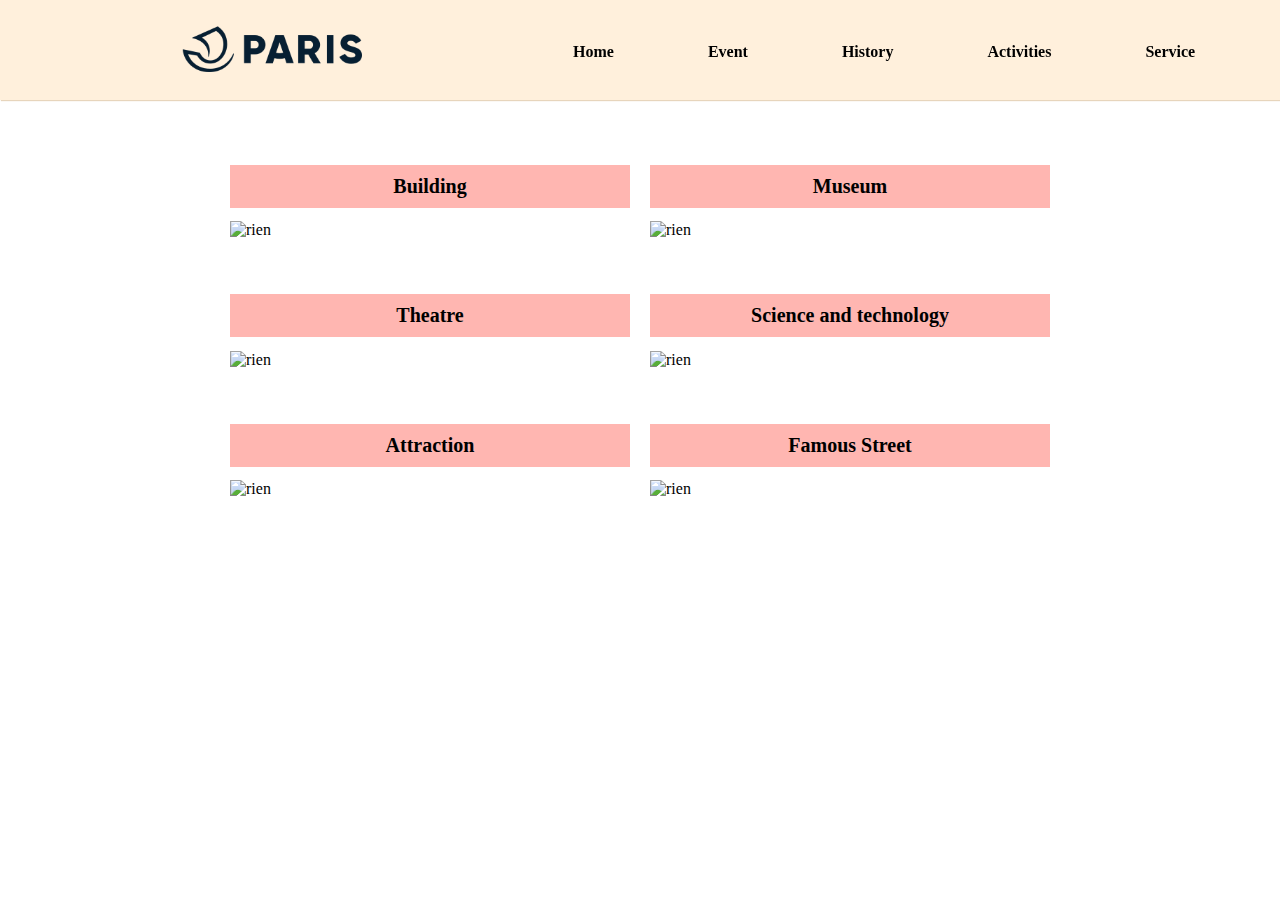
==== html/activities.html @ eaa8510d "Initial commit" ====
<!DOCTYPE html>
<html lang="en">

<head>
        <meta charset="UTF-8">
        <meta http-equiv="X-UA-Compatible" content="IE=edge">
        <meta name="viewport" content="width=device-width, initial-scale=1.0">
        <title>Activities</title>
        <link rel="stylesheet" media="screen" type="text/css" href="../css/activities.css" />
        <link rel="stylesheet" media="screen" type="text/css" href="../css/header.css" />
</head>

<body>
        <div class="nav-header">
                <div class="logo">
                        <img src="../images/logo.png" class="img-logo">
                </div>
                <div class="list-btn-header">
                        <table>
                                <tr>
                                        <th><a href="home.html" class="btn-header">Home</a></th>
                                        <th><a href="event.html" class="btn-header">Event</a></th>
                                        <th> <a href="history.html" class="btn-header">History</a></th>
                                        <th><a href="activities.html" class="btn-header">Activities</a></th>
                                        <th><a href="service.html" class="btn-header">Service</a></th>
                                        <th><a href="contact.html" class="btn-header">Contact</a></th>
                                </tr>
                        </table>
                </div>
        </div>
        <section class="main" id="Activities">
                <div class="card" id="card1">

                        <h1>Building</h1>
                        <img src="/img/Building.jpg" alt="rien">

                </div>

                <div class="card" id="card2">

                        <h1>Museum</h1>
                        <img src="/img/musée.jpg" alt="rien">

                </div>

                <div class="card" id="card3">

                        <h1>Theatre</h1>
                        <img src="/img/Theatre.jpg" alt="rien">

                </div>

                <div class="card" id="card4">

                        <h1>Science and technology</h1>
                        <img src="/img/science.jpg" alt="rien">

                </div>

                <div class="card" id="card5">

                        <h1>Attraction</h1>
                        <img src="/img/Attraction.jpg" alt="rien">

                </div>

                <div class="card" id="card6">

                        <h1>Famous Street</h1>
                        <img src="/img/street.jpg" alt="rien">

                </div>


        </section>

        <div id="text_section_activities">
                <h1></h1>
                <p></p>
                <img src="" alt="">
        </div>



        <script src="Activities.js"></script>









</body>

</html>
---- css/activities.css ----
.main{
    display: flex;
    justify-content: center;
    flex-wrap: wrap;
    grid-template-columns: repeat(3,1fr);
    padding: 30px 20px;
    grid-column-gap: 20px;
    grid-row-gap: 25px;
    position: relative;
    margin-top: 105px;
}

.card img{
    width: 400px;
    height:300px;
    object-fit: cover;
    cursor:pointer;
    transition: 0.2s ease;
}
.card img:hover{
    transform: scale(1.04);
}
.card h1{
    margin: 1;
    padding: 10px 0px;
    font-size: 20px ;
    text-align: center;
    background-color:#FFB6B1;
    color: black;
    margin-top: 30px;
    width: 400px;
    
}


#text_section_Activities{
    margin-top: 50px;
    margin-left: 60px;
    margin-Right: 60px;
    text-align: justify;
}



@media only screen and (max-width: 400px) {
   

    

    #text_section_Activities {
        margin-top: 50px;
        margin-left: 30px;
        margin-Right: 30px;
        text-align: justify;
    }


  }
---- css/header.css ----
.nav-header {
    background-color: #FFF0DC;
    height: 100px;
    width: 100%;
    top: 0;
    left: 0;
    display: flex;
    position: fixed;
    z-index: 1;
    box-shadow: 1px 1px 1px #e7d5bc;
}

.logo {
    margin-top: 25px;
    margin-left: 70px;
}

.img-logo {
    width: 350px;
    height: 140px;
}

.list-btn-header {
    margin: 40px 0px 0px 100px;

}

.btn-header,
.btn-header:hover {
    margin: 0px 10px 0px 20px;
    color: black;
    text-decoration: none;
    padding: 40px 30px;
}

.btn-header:hover {
    background-color: #ffcc88;
    color: white;
}
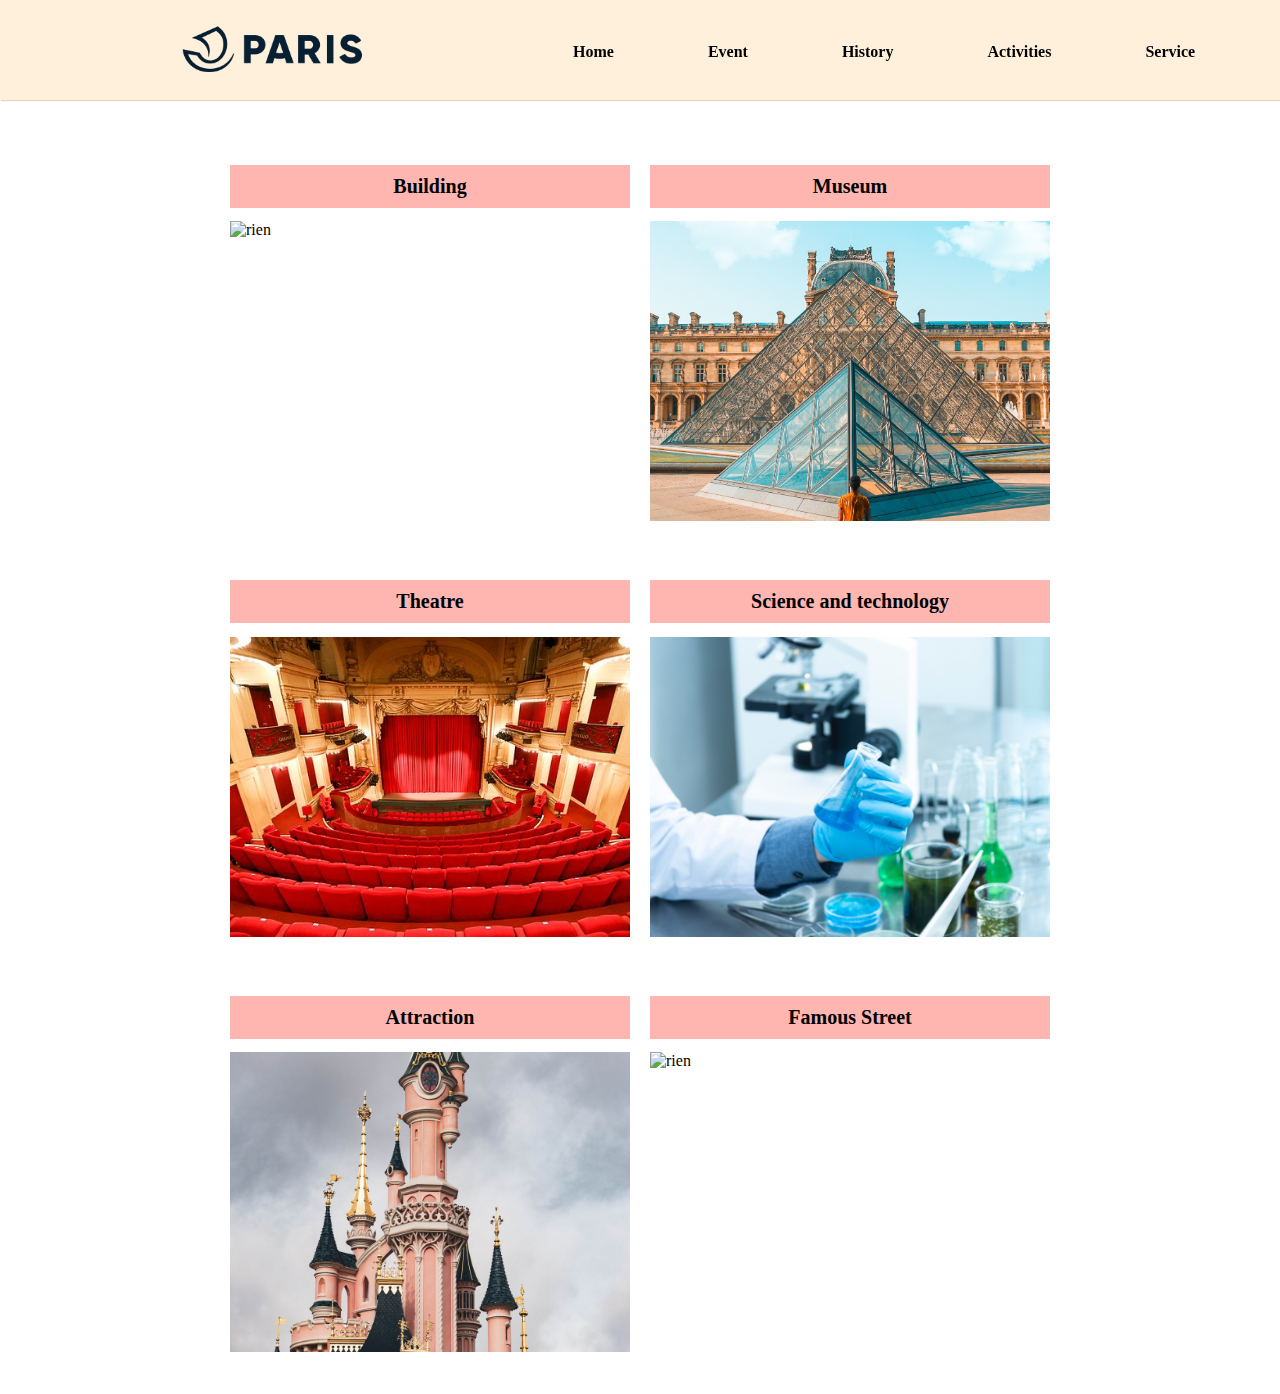
==== commit e464c8f4: "Add files via upload" ====
--- a/html/activities.html
+++ b/html/activities.html
@@ -28,68 +28,56 @@
                         </table>
                 </div>
         </div>
-        <section class="main" id="Activities">
-                <div class="card" id="card1">
+        <section class="main">
+                <div class="card" id="card1" onclick="displayCard1()">
 
                         <h1>Building</h1>
-                        <img src="/img/Building.jpg" alt="rien">
+                        <img src="../images/Building.jpg" alt="rien">
 
                 </div>
 
-                <div class="card" id="card2">
+                <div class="card" id="card2" onclick="displayCard2()">
 
                         <h1>Museum</h1>
-                        <img src="/img/musée.jpg" alt="rien">
+                        <img src="../images/museum.jpg" alt="rien">
 
                 </div>
 
-                <div class="card" id="card3">
+                <div class="card" id="card3" onclick="displayCard3()">
 
                         <h1>Theatre</h1>
-                        <img src="/img/Theatre.jpg" alt="rien">
+                        <img src="../images/theater.jpg" alt="rien">
 
                 </div>
 
-                <div class="card" id="card4">
+                <div class="card" id="card4" onclick="displayCard4()">
 
                         <h1>Science and technology</h1>
-                        <img src="/img/science.jpg" alt="rien">
+                        <img src="../images/science.jpg" alt="rien">
 
                 </div>
 
-                <div class="card" id="card5">
+                <div class="card" id="card5" onclick="displayCard5()">
 
                         <h1>Attraction</h1>
-                        <img src="/img/Attraction.jpg" alt="rien">
+                        <img src="../images/attraction.jpg" alt="rien">
 
                 </div>
 
-                <div class="card" id="card6">
+                <div class="card" id="card6" onclick="displayCard6()">
 
                         <h1>Famous Street</h1>
-                        <img src="/img/street.jpg" alt="rien">
+                        <img src="../images/street.jpg" alt="rien">
 
                 </div>
 
+                
+        </section>
+        
+        <div id="text_section_activities">
 
-        </section>
-
-        <div id="text_section_activities">
-                <h1></h1>
-                <p></p>
-                <img src="" alt="">
         </div>
-
-
-
-        <script src="Activities.js"></script>
-
-
-
-
-
-
-
+        <script  type="text/javascript" src="../js/Activities.js"></script>
 
 
 </body>
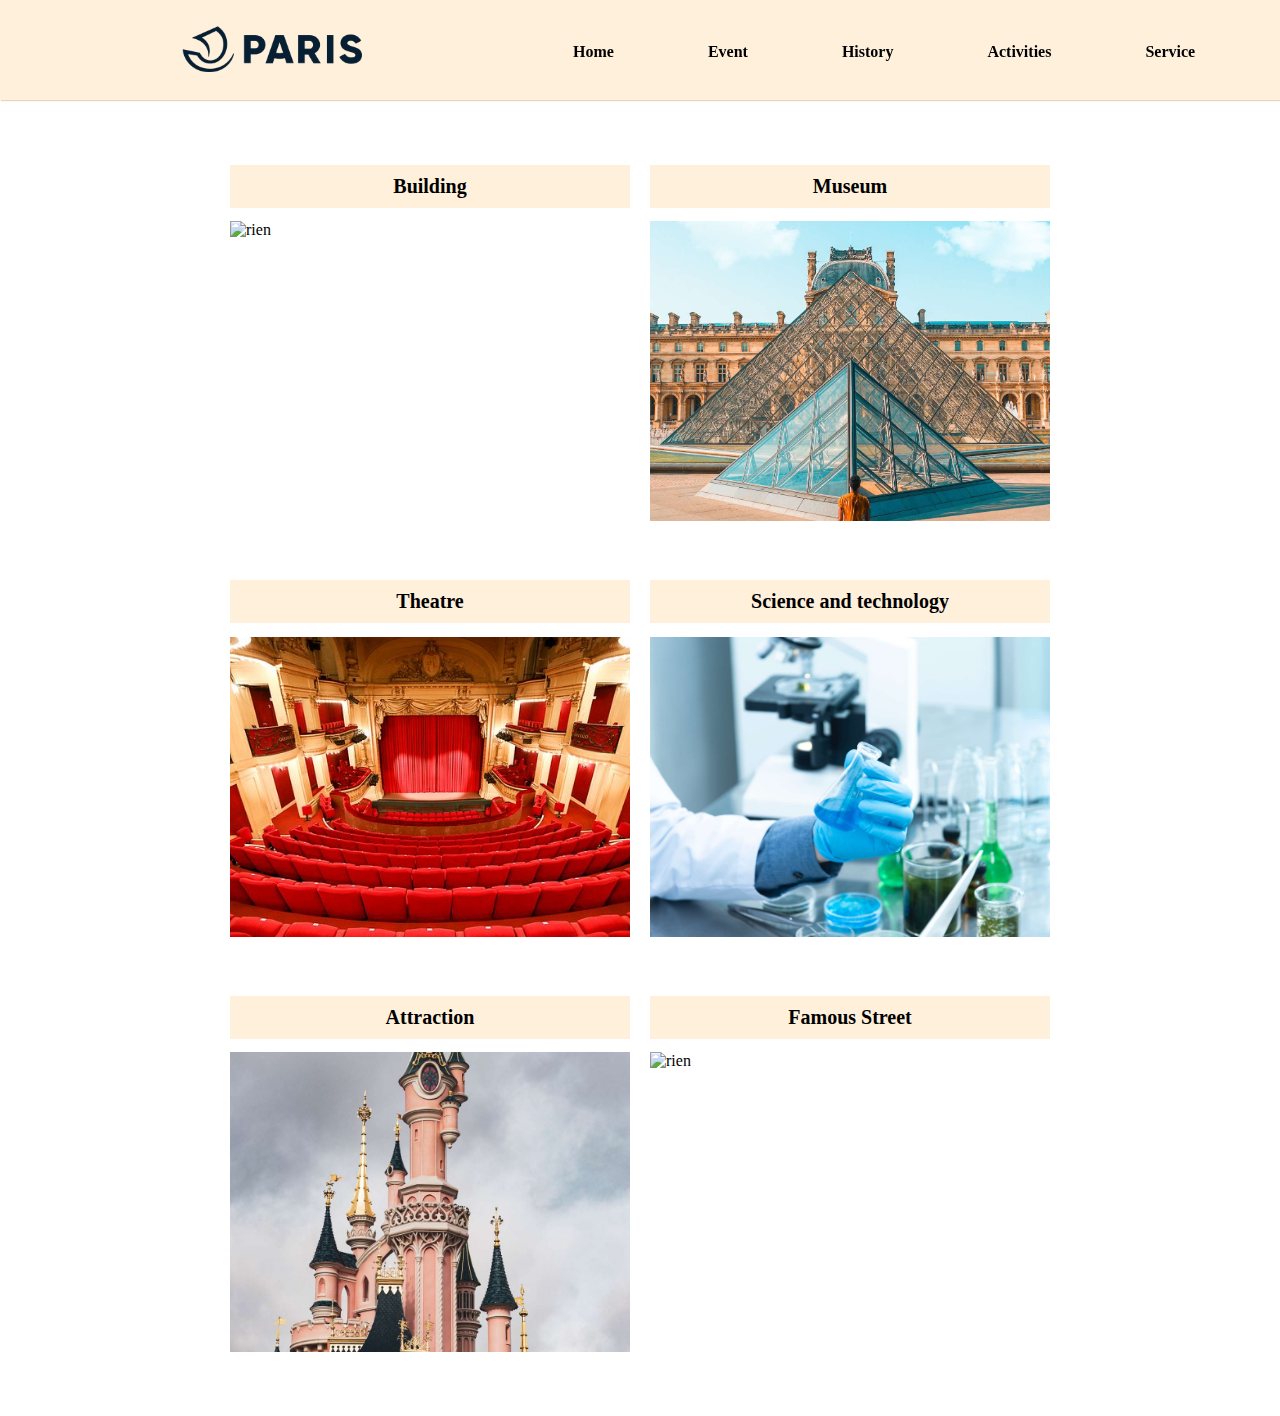
==== commit 349950a3: "Merge branch 'jerros740:master' into master" ====
--- a/html/activities.html
+++ b/html/activities.html
@@ -29,42 +29,42 @@
                 </div>
         </div>
         <section class="main">
-                <div class="card" id="card1" onclick="displayCard1()">
+                <div class="card"  onclick="displayCard1()">
 
                         <h1>Building</h1>
                         <img src="../images/Building.jpg" alt="rien">
 
                 </div>
 
-                <div class="card" id="card2" onclick="displayCard2()">
+                <div class="card"  onclick="displayCard2()">
 
                         <h1>Museum</h1>
                         <img src="../images/museum.jpg" alt="rien">
 
                 </div>
 
-                <div class="card" id="card3" onclick="displayCard3()">
+                <div class="card"  onclick="displayCard3()">
 
                         <h1>Theatre</h1>
                         <img src="../images/theater.jpg" alt="rien">
 
                 </div>
 
-                <div class="card" id="card4" onclick="displayCard4()">
+                <div class="card"  onclick="displayCard4()">
 
                         <h1>Science and technology</h1>
                         <img src="../images/science.jpg" alt="rien">
 
                 </div>
 
-                <div class="card" id="card5" onclick="displayCard5()">
+                <div class="card"  onclick="displayCard5()">
 
                         <h1>Attraction</h1>
                         <img src="../images/attraction.jpg" alt="rien">
 
                 </div>
 
-                <div class="card" id="card6" onclick="displayCard6()">
+                <div class="card"  onclick="displayCard6()">
 
                         <h1>Famous Street</h1>
                         <img src="../images/street.jpg" alt="rien">
--- a/css/activities.css
+++ b/css/activities.css
@@ -25,19 +25,65 @@
     padding: 10px 0px;
     font-size: 20px ;
     text-align: center;
-    background-color:#FFB6B1;
+    background-color:#FFF0DC;
     color: black;
     margin-top: 30px;
     width: 400px;
     
 }
 
+#text_section_activities {
+    margin-top: 30px;
+    margin-left: 220px;
+    margin-right: 220px;
+    text-align: justify;
+}
 
-#text_section_Activities{
-    margin-top: 50px;
-    margin-left: 60px;
-    margin-Right: 60px;
-    text-align: justify;
+#text_section_activities img {
+    width: 350px;
+    height: 200px;
+
+} 
+
+.img-div{
+    text-align: center;
+}
+
+#text_section_activities h1 {
+    background-color: #FFF0DC;
+    padding: 30px 0 30px 30px;
+    font-size: 25px;
+   
+}
+
+#text_section_activities > div {
+    background-color: #FFFAF2; 
+    margin: 50px 0px;
+
+}
+
+#text_section_activities p {
+    padding: 10px 0 10px 30px;
+    line-height: 30px;
+}
+#text_section_activities table {
+    padding: 10px 0 10px 0px;
+}
+
+#text_section_activities td, #text_section_activities th {
+    width: 150px;
+    text-align: center;
+}
+
+#text_section_activities > h1   {
+    text-align: center;
+    font-size: 80px;
+    margin-top: 80px;
+    background-color: white;
+}
+
+span {
+    font-weight: bold;
 }
 
 
